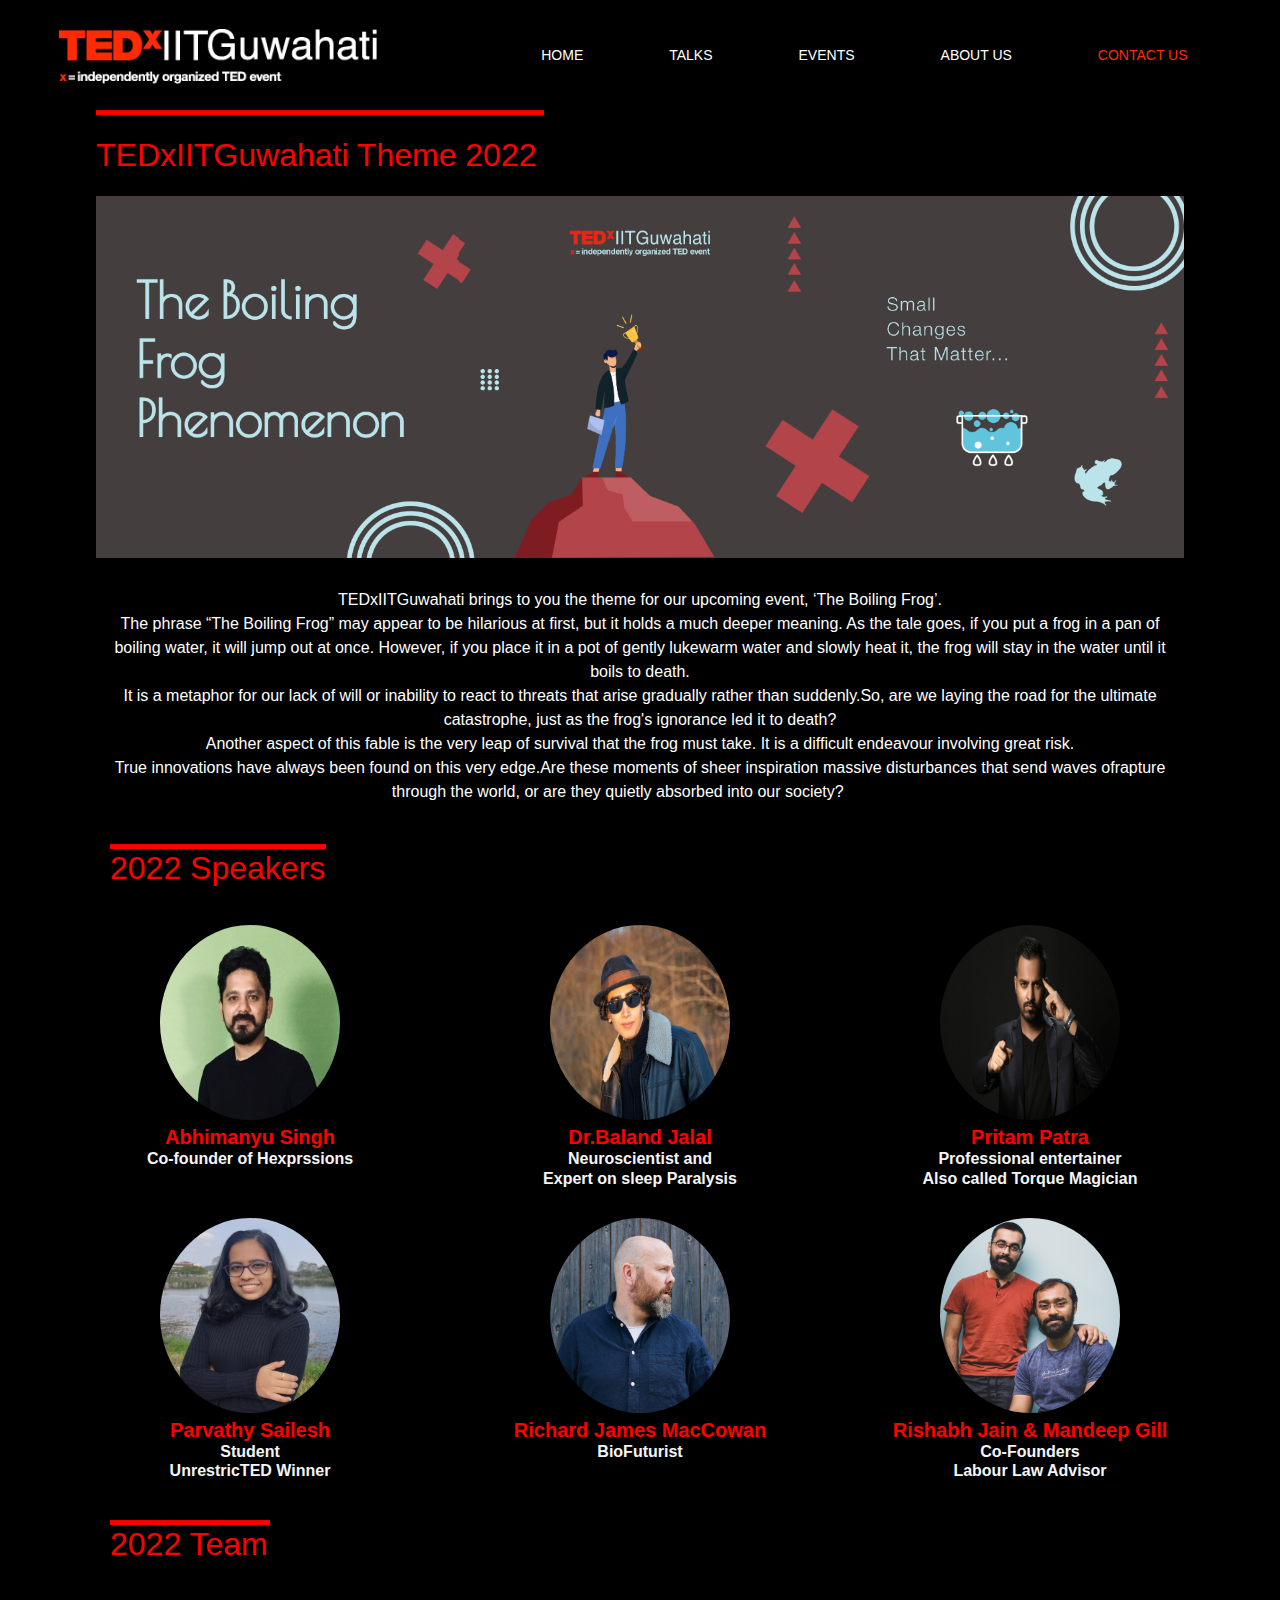
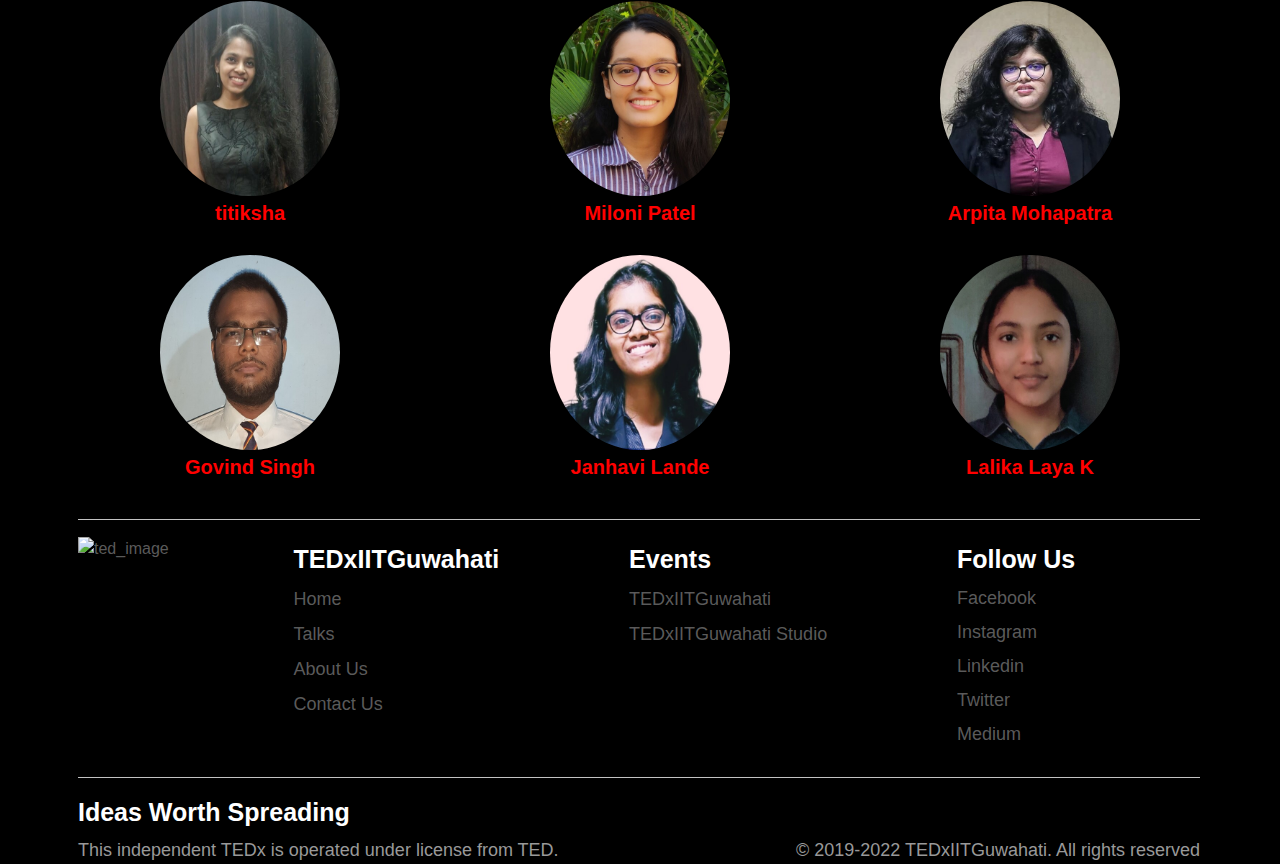
==== index.html @ 1d7e0714 "made new repo and commit all files" ====
<!doctype html>
<html lang="en">
 <head>
    <!-- Required meta tags -->
    <meta charset="utf-8">
    <meta name="viewport" content="width=device-width, initial-scale=1, shrink-to-fit=no">

    <!-- Bootstrap CSS -->
    <link rel="stylesheet" href="https://cdn.jsdelivr.net/npm/bootstrap@4.0.0/dist/css/bootstrap.min.css" integrity="sha384-Gn5384xqQ1aoWXA+058RXPxPg6fy4IWvTNh0E263XmFcJlSAwiGgFAW/dAiS6JXm" crossorigin="anonymous">

    <title>Event</title>
    <link rel="stylesheet" href="style.css">
    <link rel="stylesheet" href="https://unpkg.com/aos@next/dist/aos.css" />
    <link rel="stylesheet" href="../common.css">
    <link rel="stylesheet" href="contact_style.css">
</head>
<body>
    <!-- Nav bar starts -->
    <nav id="primary">
      <a id="logoId" href="../index.html">
        <img id="logo" src="speakers/TEDxlogo2.svg" alt="TEDx logo">
      </a>
      <div id="list">
        <a href="../index.html" class="tabs">HOME</a>
        <a class="tabs" onclick="myFunction()">TALKS</a>
          <div class="dropDownMenu close" id="myDropdown">
              <a href="../Talks/Talks.html" id="dropDownTabs">TEDxIITGuwahati</a>
              <a href="../Talks_Studio/Talks_Studio.html" id="dropDownTabs">TEDxIITGuwahatiStudio</a>
          </div>
        <a href="https://tedxiitguwahati.in/" class="tabs">EVENTS</a>
        <a href="../About_Us/AboutUs.html" class="tabs">ABOUT US</a>
        <a href=# class="tabs active">CONTACT US</a>
        <img src="speakers/toggleMenuIcon-white.jpg" alt="MENU" width="50px" id="toggleMenu" onclick="changeMenu()">
      </div>
    </nav>
    <div id="leftContainer" class="close">
      <nav id="leftNav">
        <img src="speakers/b_cross.svg" width="20px" id="closeMenu" onclick="changeMenu()">
        <a href="../index.html" class="leftTabs">HOME</a>
        <a href="#" class="leftTabs" onclick="myFunctionleft()" id="myDropdown">TALKS</a>
          <div class="leftdropDownMenu close" id="myDropdownleft">
            <a href="../Talks/Talks.html" id="leftdropDownTabs">TEDxIITGuwahati</a>
            <a href="../Talks_Studio/Talks_Studio.html" id="leftdropDownTabs">TEDxIITGuwahatiStudio</a>
          </div>
        <a class="leftTabs" href="https://tedxiitguwahati.in/">EVENTS</a>
        <a href="../About_Us/AboutUs.html" class="leftTabs">ABOUT US</a>
        <a href=# class="leftTabs">CONTACT US</a>
      </nav>
    </div>
    <!-- Nav bar ends -->

    <!-- theme logo  -->
    <section class="themeLOGO">
        <div class="headin">
          <hr class="linehr">
          <h1>TEDxIITGuwahati Theme 2022</h1>
        </div>
        <img src="theme.png" id="theme">
        <p class="descript">
          TEDxIITGuwahati brings to you the theme for our upcoming event, ‘The Boiling Frog’. 
          <br>
          The phrase “The Boiling Frog” may appear to be hilarious at first, but it holds a much deeper meaning. As the tale goes, if you put a frog in a pan of boiling water, it will jump out at once. However, if you place it in a pot of gently lukewarm water and slowly heat it, the frog will stay in the water until it boils to death.
          <br>
          It is a metaphor for our lack of will or inability to react to threats that arise gradually rather than suddenly.So, are we laying the road for the ultimate catastrophe, just as the frog's ignorance led it to death?
          <br>
          Another aspect of this fable is the very leap of survival that the frog must take. It is a difficult endeavour involving great risk.
          <br>
          True innovations have always been found on this very edge.Are these moments of sheer inspiration massive disturbances that send waves ofrapture through the world, or are they quietly absorbed into our society?
         </p>
     </section>

    <!-- speakers  -->
    <div class="container">
      <div class="speheadin">
        <hr id="spe">
        <h2>2022 Speakers</h2>
      </div>
        <div class="row">
            <div class="col-6 col-lg-4 col-md-4 box">
                <img class="imga" src="speakers/abhimanyu.jpg">
                <h5>Abhimanyu Singh</h5>
                <h6>Co-founder of Hexprssions</h6>
            </div>
            <div class="col-6 col-lg-4 col-md-4 box">
                <img class="imga" src="speakers/jalal.jpg">
                <h5>Dr.Baland Jalal</h5>
                <h6>Neuroscientist and</h6>
                <h6>Expert on sleep Paralysis</h6>
            </div>
            <div class="col-6 col-lg-4 col-md-4 box">
                <img class="imga" src="speakers/Magician.jpg">
                <h5>Pritam Patra</h5>
                <h6>Professional entertainer</h6>
                <h6>Also called Torque Magician</h6>
            </div>
            <div class="col-6 col-lg-4 col-md-4 box">
                <img class="imga" src="speakers/parvathy.jpg">
                <h5>Parvathy Sailesh</h5>
                <h6>Student</h6>
                <h6>UnrestricTED Winner</h6>
            </div>
            <div class="col-6 col-lg-4 col-md-4 box">
              <img class="imga" src="speakers/james.jpg">
              <h5>Richard James MacCowan</h5>
              <h6>BioFuturist</h6>
          </div>
            <div class="col-6 col-lg-4 col-md-4 box">
                <img class="imga" src="speakers/rishab_mandeep.jpg">
                <h5>Rishabh Jain & Mandeep Gill</h5>
                <h6>Co-Founders</h6>
                <h6>Labour Law Advisor</h6>
            </div>
    </div>
    <!-- teams 2022 -->
    <div class="container">
      <div class="teamheadin">
        <hr id="tem">
        <h2>2022 Team</h2>
      </div>
      
      <div class="row">
          <div class="col-6 col-lg-4 col-md-4 box">
            <img class="imga" src="team22/titiksha2.jpeg">
            <h5>titiksha</h5>
          </div>
          <div class="col-6 col-lg-4 col-md-4 box">
            <img class="imga" src="team22/Miloni Patel.jpg">
            <h5>Miloni Patel</h5>
          </div>
          <div class="col-6 col-lg-4 col-md-4 box">
            <img class="imga" src="team22/Arpita Mohapatra.jpeg">
            <h5>Arpita Mohapatra</h5>
          </div>
          <div class="col-6 col-lg-4 col-md-4 box">
            <img class="imga" src="team22/Govind Singh.jpg">
            <h5>Govind Singh</h5>
          </div>
          <div class="col-6 col-lg-4 col-md-4 box">
            <img class="imga" src="team22/Janhavi Lande.jpg">
            <h5>Janhavi Lande</h5>
        </div>
          <div class="col-6 col-lg-4 col-md-4 box">
            <img class="imga" src="team22/Lalika Laya K.jpg">
            <h5>Lalika Laya K</h5>
          </div>
    </div>
    <br>
    <!-- footer code starts here -->
    <div class="footer_mainbox">
      <div><hr></div>
      
      <div class="footer_box">
          <div  class="tedex_logo footer_sub_boxes" id="sub_box1"><a href="https://www.iitg.ac.in/sa/tedxiitg"><img src="https://res.cloudinary.com/dtkm20qt9/image/upload/v1667908600/ted_nauf8g.png" alt="ted_image" id="ted_image" ></a></div>  
    
          <div class="footer_sub_boxes" id="sub_box2">
              <div class="headings_top"> <b>TEDxIITGuwahati </b> </div>
              <div class="links"><a href="../index.html">Home</a></div>
              <div class="links"><a href="../Talks/Talks.html">Talks</a></div>
              <div class="links"><a href="../About_Us/AboutUs.html">About Us</a></div>
              <div class="links"><a href="../Contact_Us/ContactUs.html">Contact Us</a></div>
          </div>
    
    
    
          <div class="footer_sub_boxes" id="sub_box3">
              <div class="headings_top"> <b> Events</b></div>
              <div class="links"><a href="../Talks/Talks.html">TEDxIITGuwahati</a></div>
              <div class="links"> <a href="../Talks_Studio/Talks_Studio.html">TEDxIITGuwahati Studio</a></div>
          </div>
    
    
          <div class="footer_sub_boxes" id="sub_box4">
              <div class="headings_top" id="follow_us"> <b> Follow Us</b></div>
              <div class=" links3"><a href="https://www.facebook.com/TEDxIITGuwahati/" target="_blank">Facebook</a></div>
              <div class=" links3"><a href="https://www.instagram.com/tedxiitguwahati/" target="_blank">Instagram</a></div>
              <div class=" links3"><a href="https://www.linkedin.com/company/tedx-iit-guwahati" target="_blank">Linkedin</a></div>
              <div class=" links3"><a href="https://twitter.com/tedxiitg" target="_blank">Twitter</a></div>
              <div class=" links3"><a href="https://tedxiitguwahati.medium.com/" target="_blank">Medium</a></div>
          </div>
      </div>
      <div><hr ></div>
      
    
      <div>
          <div class="headings_bottom"> <b> Ideas Worth Spreading  </b></div>
          <div class="footer_foot">
          <div class="foot_text" id="license_text">This independent TEDx is operated under license from TED.</div>
          <div class="foot_text" id="copyright_text">© 2019-2022 TEDxIITGuwahati. All rights reserved</div>
      </div>
      </div>
    </div>
    <!-- footer code ends here -->
  

    <!-- Optional JavaScript -->
    <!-- jQuery first, then Popper.js, then Bootstrap JS -->
    <script src="https://code.jquery.com/jquery-3.2.1.slim.min.js" integrity="sha384-KJ3o2DKtIkvYIK3UENzmM7KCkRr/rE9/Qpg6aAZGJwFDMVNA/GpGFF93hXpG5KkN" crossorigin="anonymous"></script>
    <script src="https://cdn.jsdelivr.net/npm/popper.js@1.12.9/dist/umd/popper.min.js" integrity="sha384-ApNbgh9B+Y1QKtv3Rn7W3mgPxhU9K/ScQsAP7hUibX39j7fakFPskvXusvfa0b4Q" crossorigin="anonymous"></script>
    <script src="https://cdn.jsdelivr.net/npm/bootstrap@4.0.0/dist/js/bootstrap.min.js" integrity="sha384-JZR6Spejh6U02d8jOt6vLEHfe/JQGiRRSQQxSfFWpi1MquVdAyjUar5+76PVCmYl" crossorigin="anonymous"></script>
  </body>

  <!--  JavaScript -->
  <script>

    function changeMenu()
    {
      const leftMenu = document.getElementById('leftContainer');
      leftMenu.classList.toggle('close');
    } 

    function myFunction() 
    {
      document.getElementById("myDropdown").classList.toggle("close");
    }

    function myFunctionleft()
    {
      document.getElementById("myDropdownleft").classList.toggle("close");
    }

  </script>

<script src="https://unpkg.com/aos@next/dist/aos.js"></script>
<script>
  AOS.init();
</script>
</html>
---- style.css ----
*{
    margin: 0;
    padding: 0;
    /* box-sizing: border-box; */
}
body{
    background: black;
}
.themeLOGO{
    display: block;
    margin-left: auto;
    margin-right: auto;
    width: 85%;
    height: auto;
}
#theme{
    display: block;
    margin-left: auto;
    margin-right: auto;
    width: 100%;
    height: auto;
}
.descript{
    color: white;
    text-align: center;
    font-size: 1rem;
    /* padding-bottom: 10px; */
    padding-top: 30px;
    font-family: 'Inter', sans-serif;
}
.container{
    padding: 0;
}
@font-face {
    font-family: 'Inter', sans-serif;
    src: url('https://fonts.googleapis.com/css2?family=Inter:wght@500&display=swap');
} 
.container{
    width: 100%;
}
.row{
    text-align: center;
}
.box{
    padding-top: 30px;
}
.imga{
    border-radius: 60%;
    display: block;
    margin-left: auto;
    margin-right: auto;
    width: 50%;
}
h2{
    /* text-decoration-line: underline;  */
    color: red;
    /* text-align: center; */
    /* padding-top: 50px; */
    /* padding-left: 3rem; */
}
h1{
    color: red;
    /* text-decoration-line: underline;  */
    /* text-align: center; */
    font-size: 70%;
    margin: 0;
    padding: 0;
}
a:hover{
    text-decoration: none;
    color: aliceblue;
}
.linehr{
    margin: 0;
    padding: 0;
    height:3.5px;
    width: 28rem;
    background-color: red;
}
@media screen and (max-width: 535px) {
    .linehr{
        width: 23rem;
    }
  }
@media screen and (max-width: 440px) {
    .linehr{
        width: 16rem;
    }
  }
.speheadin{
    margin-top: 40px;
    padding-left: 2.5rem;
}
#spe{
    margin: 0;
    padding: 0;
    height:3.5px;
    width: 13.5rem;
    background-color: red;
}
.teamheadin{
    margin-top: 40px;
    padding-left: 2.5rem;
}
#tem{
    margin: 0;
    padding: 0;
    height:3.5px;
    width: 10rem;
    background-color: red;
}
h5{
    padding-top: 5px;
    color: red;
    margin: 0;
    font-weight: bold;
}
h6{
    color: whitesmoke;
    margin: 0;
    font-weight: bold;
}
a{
    color: #9999;
    transition: none;
}
@media only screen and (max-width: 500px) {
    .imga{
        width: 100px;
    }
    h5{
        font-size: 89%;
    }
    h6{
        font-size: 70%;
    }
    h1{
        font-size:1rem;
    }
  }
---- contact_style.css ----
/* Navbar starts*/

#primary
{
    display: flex;
    position: sticky;
    top: 0px;
    width: -webkit-fill-available;
    height: 110px;
    background-color: rgba(0, 0, 0);
    transition:"padding-top" 0.5s;
    padding-top: auto;
    padding-bottom: auto;
    z-index: 1;
}

#logoId
{
    margin:auto;
}

#logo:hover
{
    cursor:pointer;
}

#logo
{
    height: 70px;
    margin: auto;
}


#list
{
    display: inline-flex;
    color: white;
    margin:auto;
}

.tabs
{
    color: white;
    margin: 17px 40px;
    padding: 10px 3px;
    font-family: 'Poppins', sans-serif;
    cursor: pointer;
    transition: color 0.25s ease-in-out;
    text-decoration: none;
    font-weight: 500;
    font-size: 14px;
}

.tabs:hover
{
    color: #FF2B06;
    text-decoration: none;
}

.temp{
    display: none;
}

.temp:hover{
    display: block;
}

#toggleMenu
{
    margin:auto 20px;
    width: 40px;
    display: none;
    cursor: pointer;
}


#leftContainer
{
    position: fixed;
    float: left;
    top:0px;
    left: -2px;
    height: 100vh;
    background:linear-gradient(219deg, #ff0000, #000000), red;
    width: 260px;
    z-index: 1;
    opacity: 1;
    transition:all 1s ease-in-out;
}


#leftNav
{
    display: flex;
    flex-direction: column;
    margin-top: 40px;
}

.leftTabs
{
    text-decoration: none;
    padding: 20px 20px;
    color: white;
    font-family: 'Poppins', sans-serif;
    border-bottom:0.5px solid white;
    transition: color 0.25s ease-in-out;
}

.leftTabs:hover
{
    color: #FF2B06;
    text-decoration: none;
}

.close
{
    display: none;
}


#closeMenu
{
    margin:auto 200px;
    margin-bottom: 50px;
    cursor: pointer;
    width: 20px;
}

.dropDownMenu
{
    position: absolute;
    background-color: black;
    display: flex;
    flex-direction: column;
    top: 11vh;
    right: 31.5vw;
    border-radius: 4px;
    z-index: 1;
}

#dropDownTabs
{
    margin: 13px ;
    transition: all 0.2s ease-in-out;
    letter-spacing: 0.05rem;
    color: white;
    text-decoration: none;
}

#dropDownTabs:hover
{
    text-decoration: none;
}


.leftdropDownMenu
{
    display: flex;
    flex-direction: column;
}

.card-container{
    display:block;

}

#leftdropDownTabs
{
    text-decoration: none;
    padding: 20px 40px;
    color: white;
    font-family: 'Poppins', sans-serif;
    border-bottom:0.5px solid white;
    transition: color 0.25s ease-in-out;
    letter-spacing: 0.08rem;
}

#dropDownTabs:hover
{
    color: #FF2B06;
}

#leftdropDownTabs:hover
{
    color: #FF2B06;
    cursor: pointer;
}

.close
{
    display: none;
}

.active
{
    color: #FF2B06;
}


@media only screen and (max-width:1020px) {
    .tabs
    {
        display: none;
    }

    #toggleMenu
    {
        display: block;
    }
}

@media only screen and (max-width: 480px) {
    #logo
    {
        height: 50px;
        margin: auto;
    }

    #toggleMenu
{
    margin:auto 20px;
    width: 30px;
    cursor: pointer;
}
}


/* Navbar ends*/






/* normalizer.css */
/*! normalize.css v8.0.1 | MIT License | github.com/necolas/normalize.css */

/* Document
   ========================================================================== */

/**
 * 1. Correct the line height in all browsers.
 * 2. Prevent adjustments of font size after orientation changes in iOS.
 */

 html {
    /* line-height: 1.15; 1 */
    -webkit-text-size-adjust: 100%; /* 2 */
}

/* Sections
   ========================================================================== */

/**
 * Remove the margin in all browsers.
 */

body {
    margin: 0;
}

/**
 * Render the `main` element consistently in IE.
 */

main {
    display: block;
}

/**
 * Correct the font size and margin on `h1` elements within `section` and
 * `article` contexts in Chrome, Firefox, and Safari.
 */

h1 {
    font-size: 2em;
    margin: 0.67em 0;
}

/* Grouping content
   ========================================================================== */

/**
 * 1. Add the correct box sizing in Firefox.
 * 2. Show the overflow in Edge and IE.
 */

hr {
    box-sizing: content-box; /* 1 */
    height: 0; /* 1 */
    overflow: visible; /* 2 */
}

/**
 * 1. Correct the inheritance and scaling of font size in all browsers.
 * 2. Correct the odd `em` font sizing in all browsers.
 */

pre {
    font-family: monospace, monospace; /* 1 */
    font-size: 1em; /* 2 */
}

/* Text-level semantics
   ========================================================================== */

/**
 * Remove the gray background on active links in IE 10.
 */

a {
    background-color: transparent;
}

/**
 * 1. Remove the bottom border in Chrome 57-
 * 2. Add the correct text decoration in Chrome, Edge, IE, Opera, and Safari.
 */

abbr[title] {
    border-bottom: none; /* 1 */
    text-decoration: underline; /* 2 */
    text-decoration: underline dotted; /* 2 */
}

/**
 * Add the correct font weight in Chrome, Edge, and Safari.
 */

b,
strong {
    font-weight: bolder;
}

/**
 * 1. Correct the inheritance and scaling of font size in all browsers.
 * 2. Correct the odd `em` font sizing in all browsers.
 */

code,
kbd,
samp {
    font-family: monospace, monospace; /* 1 */
    font-size: 1em; /* 2 */
}

/**
 * Add the correct font size in all browsers.
 */

small {
    font-size: 80%;
}

/**
 * Prevent `sub` and `sup` elements from affecting the line height in
 * all browsers.
 */

sub,
sup {
    font-size: 75%;
    line-height: 0;
    position: relative;
    vertical-align: baseline;
}

sub {
    bottom: -0.25em;
}

sup {
    top: -0.5em;
}

/* Embedded content
   ========================================================================== */

/**
 * Remove the border on images inside links in IE 10.
 */

img {
    border-style: none;
}

/* Forms
   ========================================================================== */

/**
 * 1. Change the font styles in all browsers.
 * 2. Remove the margin in Firefox and Safari.
 */

button,
input,
optgroup,
select,
textarea {
    font-family: inherit; /* 1 */
    font-size: 100%; /* 1 */
    line-height: 1.15; /* 1 */
    margin: 0; /* 2 */
}

/**
 * Show the overflow in IE.
 * 1. Show the overflow in Edge.
 */

button,
input { /* 1 */
    overflow: visible;
}

/**
 * Remove the inheritance of text transform in Edge, Firefox, and IE.
 * 1. Remove the inheritance of text transform in Firefox.
 */

button,
select { /* 1 */
    text-transform: none;
}

/**
 * Correct the inability to style clickable types in iOS and Safari.
 */

button,
[type="button"],
[type="reset"],
[type="submit"] {
    -webkit-appearance: button;
}

/**
 * Remove the inner border and padding in Firefox.
 */

button::-moz-focus-inner,
[type="button"]::-moz-focus-inner,
[type="reset"]::-moz-focus-inner,
[type="submit"]::-moz-focus-inner {
    border-style: none;
    padding: 0;
}

/**
 * Restore the focus styles unset by the previous rule.
 */

button:-moz-focusring,
[type="button"]:-moz-focusring,
[type="reset"]:-moz-focusring,
[type="submit"]:-moz-focusring {
    outline: 1px dotted ButtonText;
}

/**
 * Correct the padding in Firefox.
 */

fieldset {
    padding: 0.35em 0.75em 0.625em;
}

/**
 * 1. Correct the text wrapping in Edge and IE.
 * 2. Correct the color inheritance from `fieldset` elements in IE.
 * 3. Remove the padding so developers are not caught out when they zero out
 *    `fieldset` elements in all browsers.
 */

legend {
    box-sizing: border-box; /* 1 */
    color: inherit; /* 2 */
    display: table; /* 1 */
    max-width: 100%; /* 1 */
    padding: 0; /* 3 */
    white-space: normal; /* 1 */
}

/**
 * Add the correct vertical alignment in Chrome, Firefox, and Opera.
 */

progress {
    vertical-align: baseline;
}

/**
 * Remove the default vertical scrollbar in IE 10+.
 */

textarea {
    overflow: auto;
}

/**
 * 1. Add the correct box sizing in IE 10.
 * 2. Remove the padding in IE 10.
 */

[type="checkbox"],
[type="radio"] {
    box-sizing: border-box; /* 1 */
    padding: 0; /* 2 */
}

/**
 * Correct the cursor style of increment and decrement buttons in Chrome.
 */

[type="number"]::-webkit-inner-spin-button,
[type="number"]::-webkit-outer-spin-button {
    height: auto;
}

/**
 * 1. Correct the odd appearance in Chrome and Safari.
 * 2. Correct the outline style in Safari.
 */

[type="search"] {
    -webkit-appearance: textfield; /* 1 */
    outline-offset: -2px; /* 2 */
}

/**
 * Remove the inner padding in Chrome and Safari on macOS.
 */

[type="search"]::-webkit-search-decoration {
    -webkit-appearance: none;
}

/**
 * 1. Correct the inability to style clickable types in iOS and Safari.
 * 2. Change font properties to `inherit` in Safari.
 */

::-webkit-file-upload-button {
    -webkit-appearance: button; /* 1 */
    font: inherit; /* 2 */
}

/* Interactive
   ========================================================================== */

/*
 * Add the correct display in Edge, IE 10+, and Firefox.
 */

details {
    display: block;
}

/*
 * Add the correct display in all browsers.
 */

summary {
    display: list-item;
}

/* Misc
   ========================================================================== */

/**
 * Add the correct display in IE 10+.
 */

template {
    display: none;
}

/**
 * Add the correct display in IE 10.
 */

[hidden] {
    display: none;
}

/* css for footer starts here */
@import url('https://fonts.googleapis.com/css2?family=Inter:wght@500&display=swap');
@import url('https://fonts.googleapis.com/css2?family=Inter:wght@100&display=swap');


body{
    background-color: black;
    color: white;
    font-family: 'Inter', sans-serif;
}

.footer_mainbox{
    margin-right: 10px;
    margin-left: 8px;
}

@media screen and (min-width:1100px){
    .footer_box{
        display: flex;
        flex-direction: row;
        /* justify-content: space-around; */
        flex-wrap: wrap;
        margin: 1% 0 2% 0;
    }
    
    hr{
        background-color: rgba(217, 217, 217, 1);
        
    }

    .tedex_logo{
        margin-left: 0;
    }

    #ted_image{
        width: 380px;
    }

    .headings_top{
    
        font-size:25px;
        margin: 5px 5px 5px 5px;
        
    }
    
    .headings_bottom{
        /* font-size: 1.2vw; */
        font-size: 25px;
        margin: 5px auto 5px 0;
    
    }
    
    .links{
        /* font-size: 1vw; */
        font-size: 18px;
        color:  rgba(153, 153, 153, 1);
        margin:7px 5px 8px 5px;
        /* padding: 10% 10% 10% 10%; */
        
    }

    .links3{
        margin: 6px 5px 7px 5px;
        font-size: 18px;
        color:  rgba(153, 153, 153, 1);
    }
    
    
    
    .footer_foot{
        display: flex;
        flex-direction: row;
        justify-content: space-between;
    }
    
    .foot_text{
        color:rgba(153, 153, 153, 1) ;
        /* font-size: 1vw; */
        font-size: 18px;
    }
    
    .footer_sub_boxes{
        padding: 0 0 0 0;
        margin-right: auto;
        white-space: nowrap;
    }
}

@media (max-width:1100px) and (min-width:800px) {
    .footer_box{
        display: flex;
        flex-direction: row;
        /* justify-content: space-around; */
        flex-wrap: wrap;
        margin: 1% 0 2% 0;
    }
    
    hr{
        background-color: rgba(217, 217, 217, 1);
        
    }

    .tedex_logo{
        margin-left: 0;
    }

    #ted_image{
        width: 320px;
    }

    .headings_top{
        /* font-size: 100%; */
        /* font-size: 1.2vw; */
        font-size: 25px;
        margin:5px 5px 5px 5px;
    }
    
    .headings_bottom{
        /* font-size: 1.2vw; */
        font-size: 25px;
        margin: 5px auto 5px 0;
    
    }
    
    .links{
        /* font-size: 1vw; */
        font-size: 18px;
        color:  rgba(153, 153, 153, 1);
        margin: 7px 5px 8px 5px;
        
    }
    
    .links3{
        margin: 6px 5px 7px 5px;
        font-size: 18px;
        color:  rgba(153, 153, 153, 1);
    }

    .footer_foot{
        display: flex;
        flex-direction: row;
        justify-content: space-between;
    }
    
    .foot_text{
        color:rgba(153, 153, 153, 1) ;
        /* font-size: 1vw; */
        font-size: 18px;
    }
    
    .footer_sub_boxes{
        padding: 0 100px 0 0;
        margin-right: auto;
        white-space: nowrap;
    }

    #sub_box2{
    
        /* padding-left: 10vw; */
        /* padding-right: 20vw; */
    }

    

    #sub_box3{
        padding-right: 125px;

    }
    #sub_box4{
        /* padding-left: 26vw; */
    }


    #sub_box4{
        /* padding-left: 32%; */
        /* padding-left: auto; */
    }



}

@media screen and (max-width:800px){
    .footer_box{
        display: flex;
        flex-direction: column;
        justify-content: center;        
        margin: 1% 0 2% 0;
    }
    
    #ted_image{
        width: 40vw;
    }
    
    hr{
        background-color: rgba(217, 217, 217, 1);
        
    }

    .headings_top{
        /* font-size: 100%; */
        /* font-size: 1.2vw; */
        font-size: 3.5vw;
        /* margin: 10% 10% 10% 10%; */
        padding: 2vw 2vw 0vw 2vw;
        text-align: center;
    }
    
    .headings_bottom{
        /* font-size: 1.2vw; */
        font-size: 3.5vw;
        margin: 0 auto 0 0;
        text-align: center;
        padding: 1vw 1vw 1vw 1vw;
    
    }
    


    .links{
        /* font-size: 1vw; */
        font-size: 2.5vw;
        color:  rgba(153, 153, 153, 1);
        /* margin: 10% 10% 10% 10%; */
        padding: 1.1vw 1.1vw 0.5vw 1.1vw;
        text-align: center;
        
    }
    
    .links3{
        padding: 1vw 1vw 0.5vw 1vw;
        font-size: 2.5vw;
        color:  rgba(153, 153, 153, 1);
        text-align: center;
    }
    /* #sub_box2{
        padding: 8% 8% 8% 8%;
    } */

    #follow_us{
        margin-top: 0.90vw;
    }
       
    
    .footer_foot{
        display: flex;
        flex-direction: column;
        justify-content: center;
        
    }
    
    .foot_text{
        color:rgba(153, 153, 153, 1) ;
        /* font-size: 1vw; */
        font-size: 2.5vw;
        margin: 2vw 1vw 2vw 1vw;
        text-align: center;
    }
    
    .footer_sub_boxes{
        padding: 0 0% 0 0%;
        margin-right: auto;
        margin-left: auto;
        white-space: nowrap;
        overflow: visible;
    }
}
/* css for footer ends here */
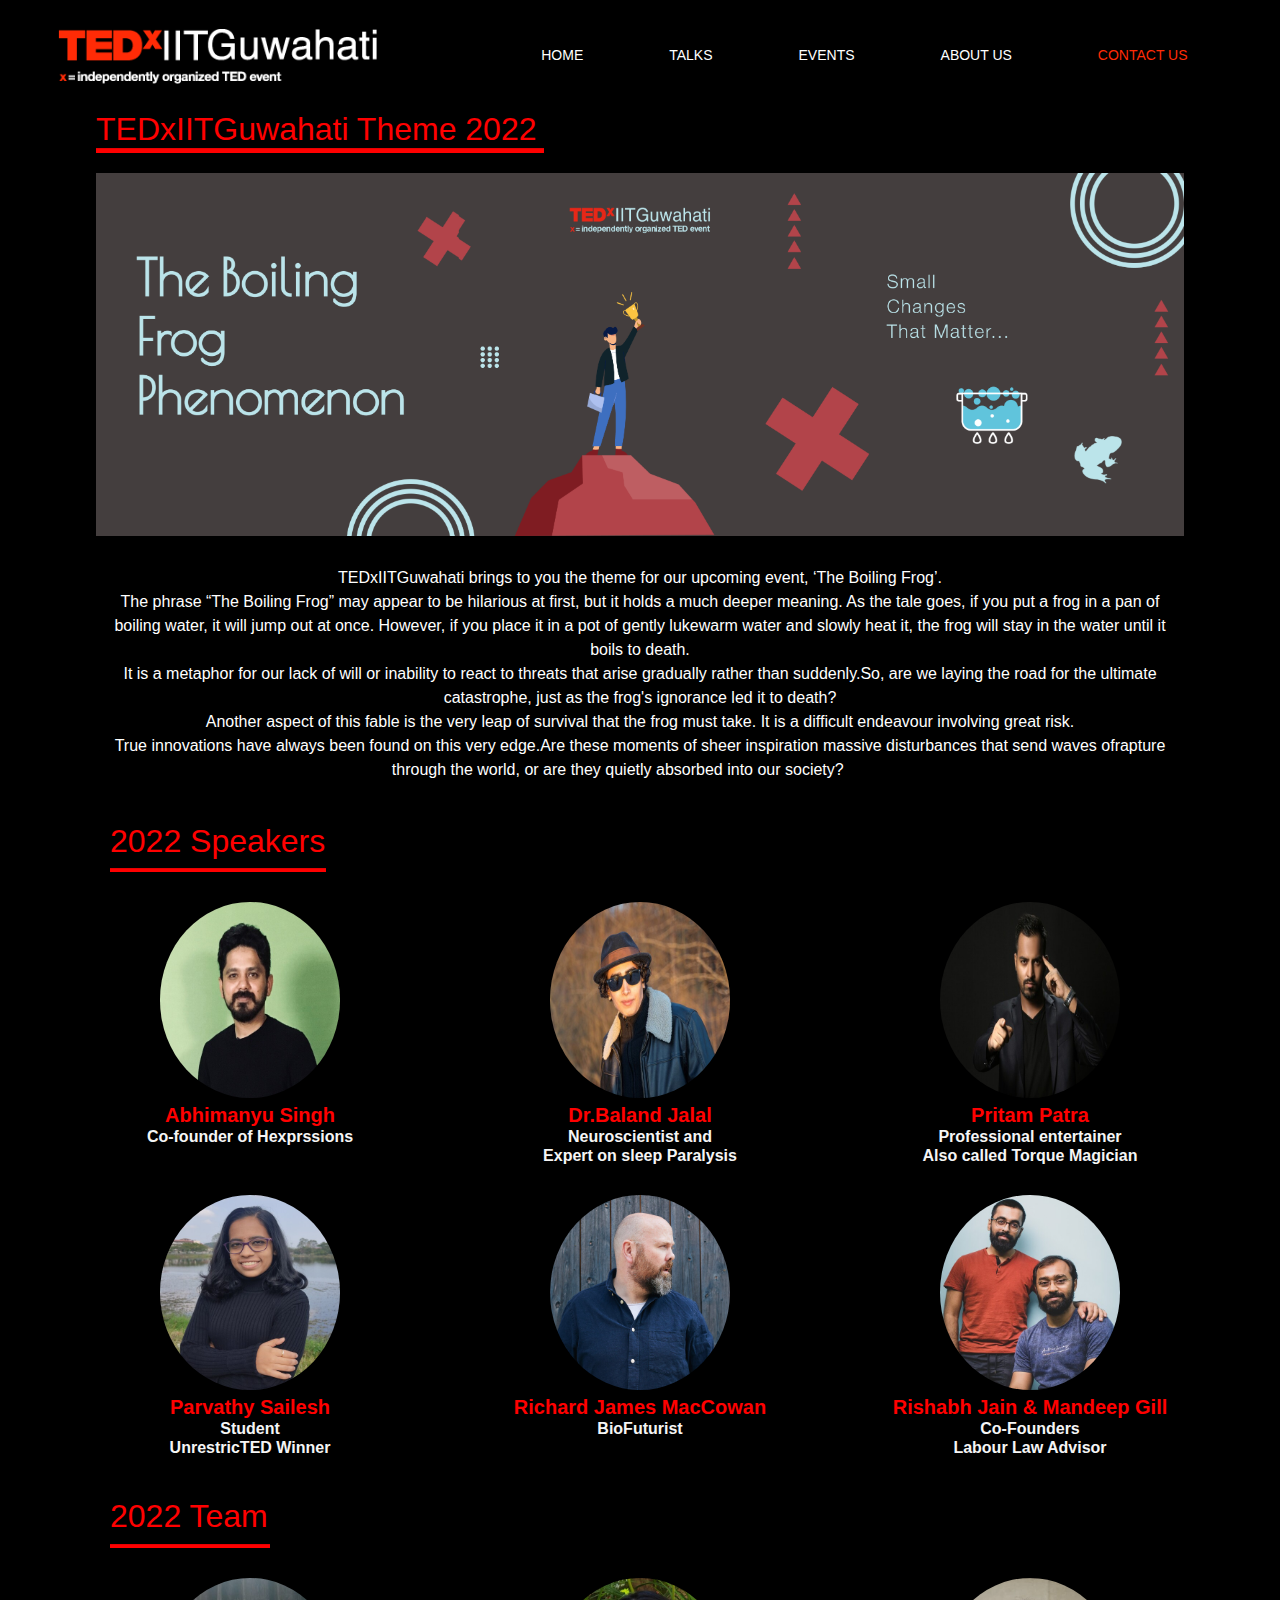
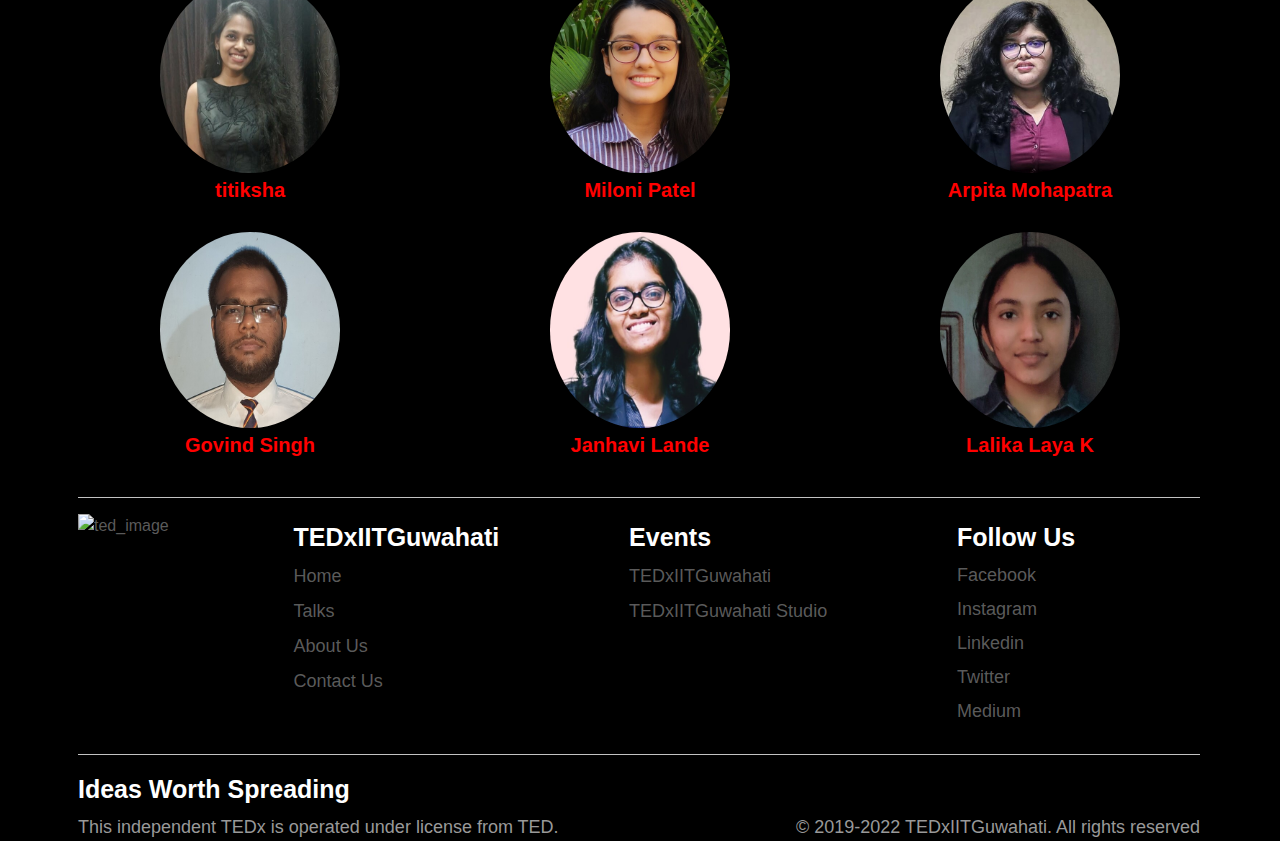
==== commit 6588551b: "shift heading line top to bottom" ====
--- a/index.html
+++ b/index.html
@@ -52,8 +52,9 @@
     <!-- theme logo  -->
     <section class="themeLOGO">
         <div class="headin">
+
+          <h1 id="h11">TEDxIITGuwahati Theme 2022</h1>
           <hr class="linehr">
-          <h1>TEDxIITGuwahati Theme 2022</h1>
         </div>
         <img src="theme.png" id="theme">
         <p class="descript">
@@ -72,8 +73,9 @@
     <!-- speakers  -->
     <div class="container">
       <div class="speheadin">
+        
+        <h2>2022 Speakers</h2>
         <hr id="spe">
-        <h2>2022 Speakers</h2>
       </div>
         <div class="row">
             <div class="col-6 col-lg-4 col-md-4 box">
@@ -114,8 +116,9 @@
     <!-- teams 2022 -->
     <div class="container">
       <div class="teamheadin">
+        
+        <h2>2022 Team</h2>
         <hr id="tem">
-        <h2>2022 Team</h2>
       </div>
       
       <div class="row">
--- a/style.css
+++ b/style.css
@@ -58,11 +58,11 @@
     /* padding-top: 50px; */
     /* padding-left: 3rem; */
 }
-h1{
+#h11{
     color: red;
     /* text-decoration-line: underline;  */
     /* text-align: center; */
-    font-size: 70%;
+    font-size: 200%;
     margin: 0;
     padding: 0;
 }
@@ -73,6 +73,7 @@
 .linehr{
     margin: 0;
     padding: 0;
+    margin-bottom: 20px;
     height:3.5px;
     width: 28rem;
     background-color: red;
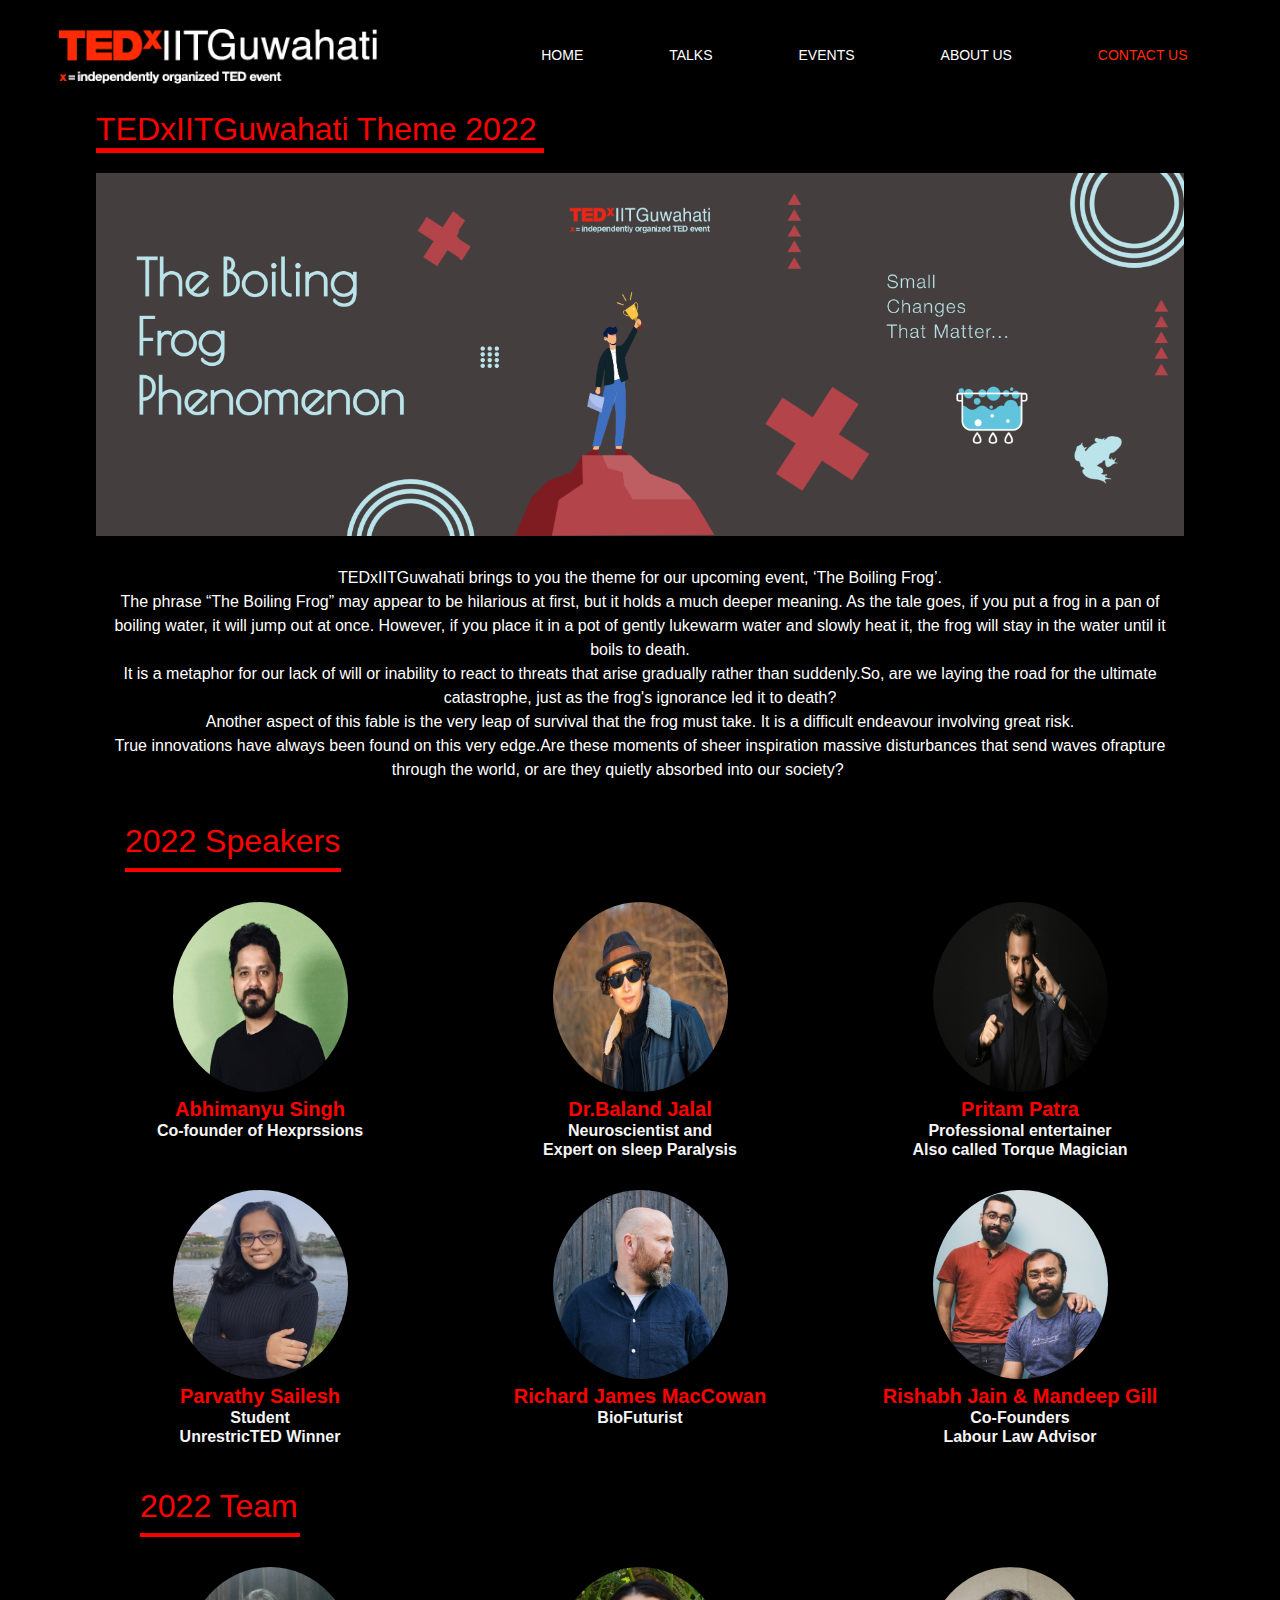
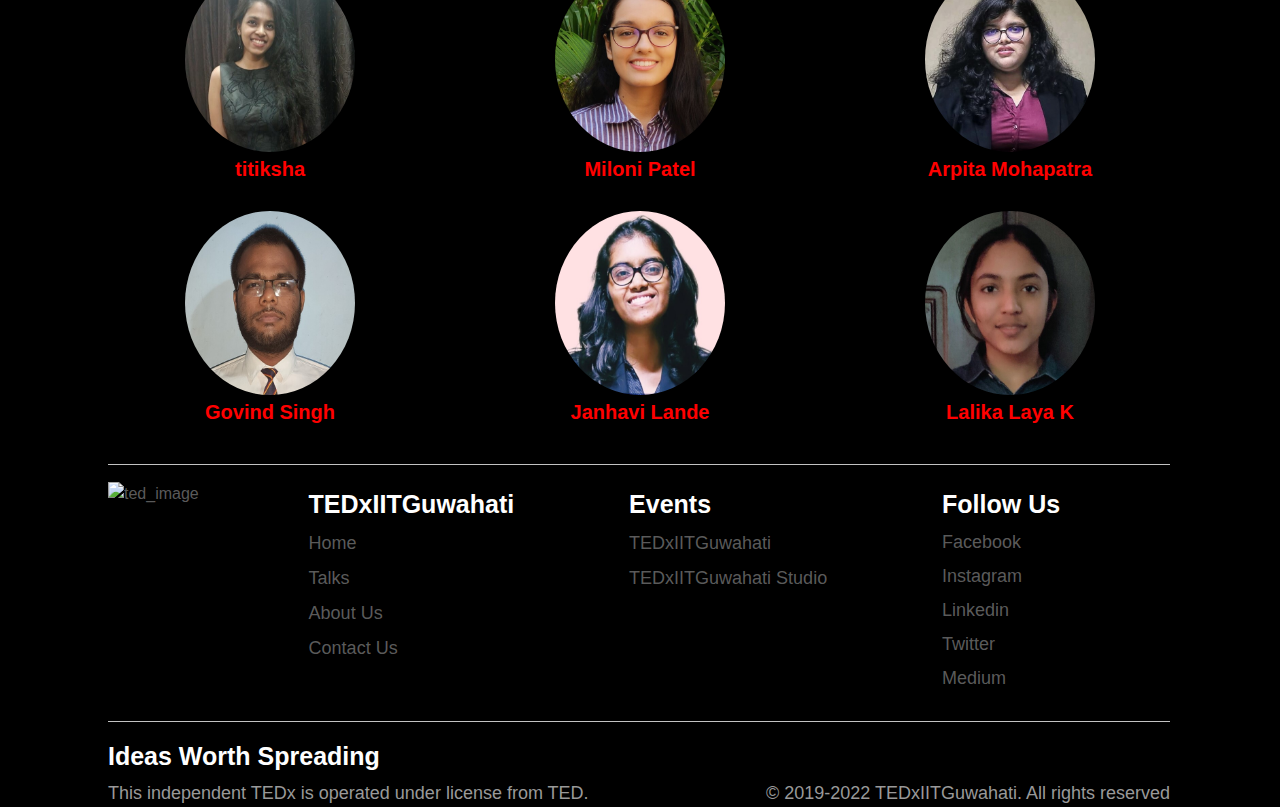
==== commit 829ffc78: "Refix horizontal scrolling" ====
--- a/index.html
+++ b/index.html
@@ -71,7 +71,7 @@
      </section>
 
     <!-- speakers  -->
-    <div class="container">
+    <div class="container contain">
       <div class="speheadin">
         
         <h2>2022 Speakers</h2>
--- a/style.css
+++ b/style.css
@@ -5,6 +5,7 @@
 }
 body{
     background: black;
+    width: 100%;
 }
 .themeLOGO{
     display: block;
@@ -27,9 +28,6 @@
     /* padding-bottom: 10px; */
     padding-top: 30px;
     font-family: 'Inter', sans-serif;
-}
-.container{
-    padding: 0;
 }
 @font-face {
     font-family: 'Inter', sans-serif;
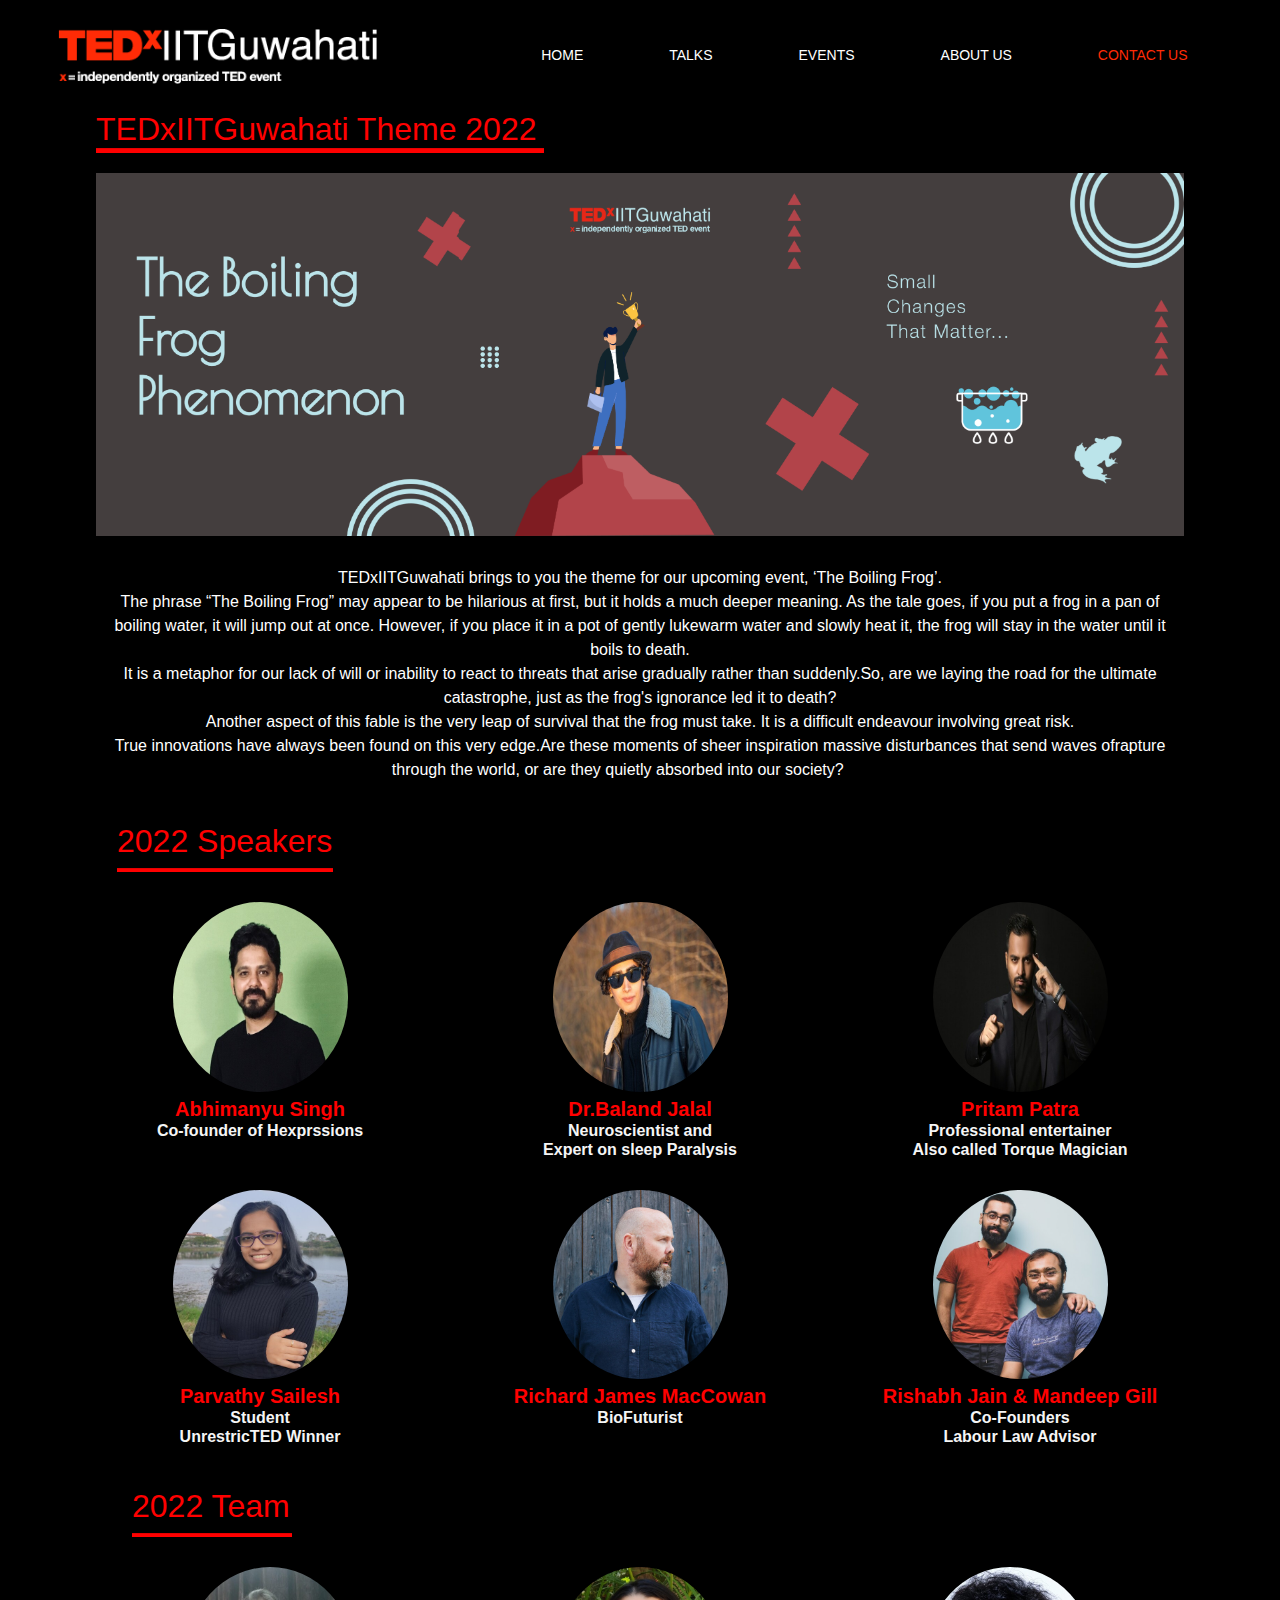
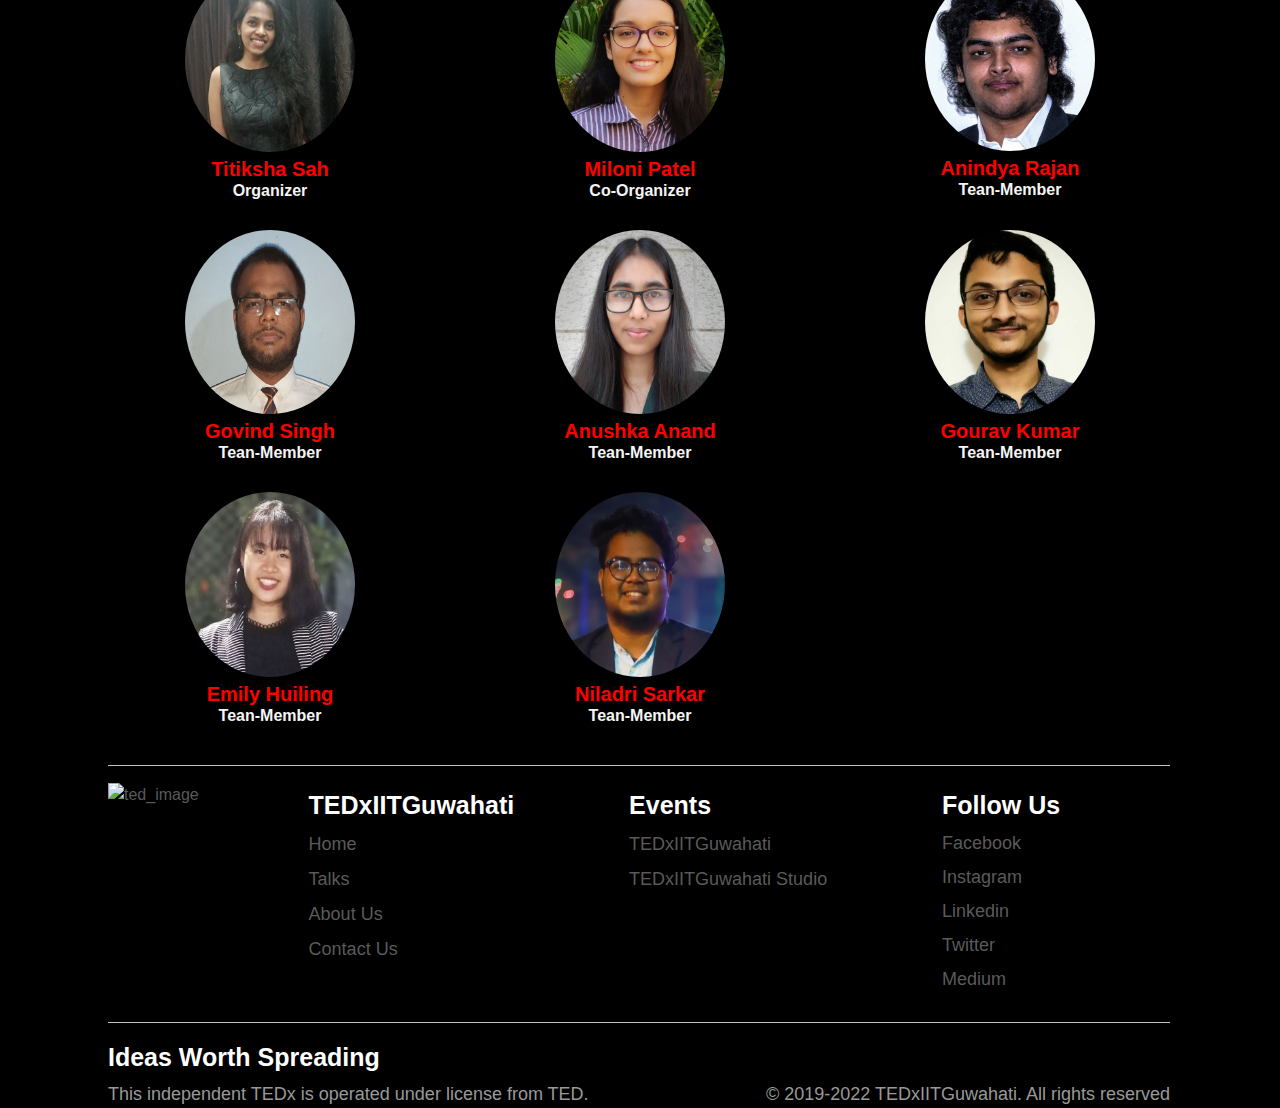
==== commit de5dce08: "Update all team members" ====
--- a/index.html
+++ b/index.html
@@ -124,29 +124,47 @@
       <div class="row">
           <div class="col-6 col-lg-4 col-md-4 box">
             <img class="imga" src="team22/titiksha2.jpeg">
-            <h5>titiksha</h5>
+            <h5>Titiksha Sah</h5>
+            <h6>Organizer</h6>
           </div>
           <div class="col-6 col-lg-4 col-md-4 box">
             <img class="imga" src="team22/Miloni Patel.jpg">
             <h5>Miloni Patel</h5>
-          </div>
-          <div class="col-6 col-lg-4 col-md-4 box">
-            <img class="imga" src="team22/Arpita Mohapatra.jpeg">
-            <h5>Arpita Mohapatra</h5>
+            <h6>Co-Organizer</h6>
+          </div>
+          <div class="col-6 col-lg-4 col-md-4 box">
+            <img class="imga" src="team22/Anindya Rajan.jpg">
+            <h5>Anindya Rajan</h5>
+            <h6>Tean-Member</h6>
           </div>
           <div class="col-6 col-lg-4 col-md-4 box">
             <img class="imga" src="team22/Govind Singh.jpg">
             <h5>Govind Singh</h5>
-          </div>
-          <div class="col-6 col-lg-4 col-md-4 box">
-            <img class="imga" src="team22/Janhavi Lande.jpg">
-            <h5>Janhavi Lande</h5>
+            <h6>Tean-Member</h6>
+          </div>
+          <div class="col-6 col-lg-4 col-md-4 box">
+            <img class="imga" src="team22/Anushka Anand.jpg">
+            <h5>Anushka Anand</h5>
+            <h6>Tean-Member</h6>
         </div>
           <div class="col-6 col-lg-4 col-md-4 box">
-            <img class="imga" src="team22/Lalika Laya K.jpg">
-            <h5>Lalika Laya K</h5>
-          </div>
-    </div>
+            <img class="imga" src="team22/Gourav Kumar.jpg">
+            <h5>Gourav Kumar</h5>
+            <h6>Tean-Member</h6>
+          </div>
+    </div>
+    <div class="row">
+      <div class="col-6 col-lg-4 col-md-4 box">
+        <img class="imga" src="team22/Emily Huiling.jpg">
+        <h5>Emily Huiling</h5>
+        <h6>Tean-Member</h6>
+      </div>
+      <div class="col-6 col-lg-4 col-md-4 box">
+        <img class="imga" src="team22/Niladri Sarkar.jpg">
+        <h5>Niladri Sarkar</h5>
+        <h6>Tean-Member</h6>
+      </div>
+</div>
     <br>
     <!-- footer code starts here -->
     <div class="footer_mainbox">
--- a/style.css
+++ b/style.css
@@ -88,7 +88,7 @@
   }
 .speheadin{
     margin-top: 40px;
-    padding-left: 2.5rem;
+    padding-left: 2rem;
 }
 #spe{
     margin: 0;
@@ -99,7 +99,7 @@
 }
 .teamheadin{
     margin-top: 40px;
-    padding-left: 2.5rem;
+    padding-left: 2rem;
 }
 #tem{
     margin: 0;
